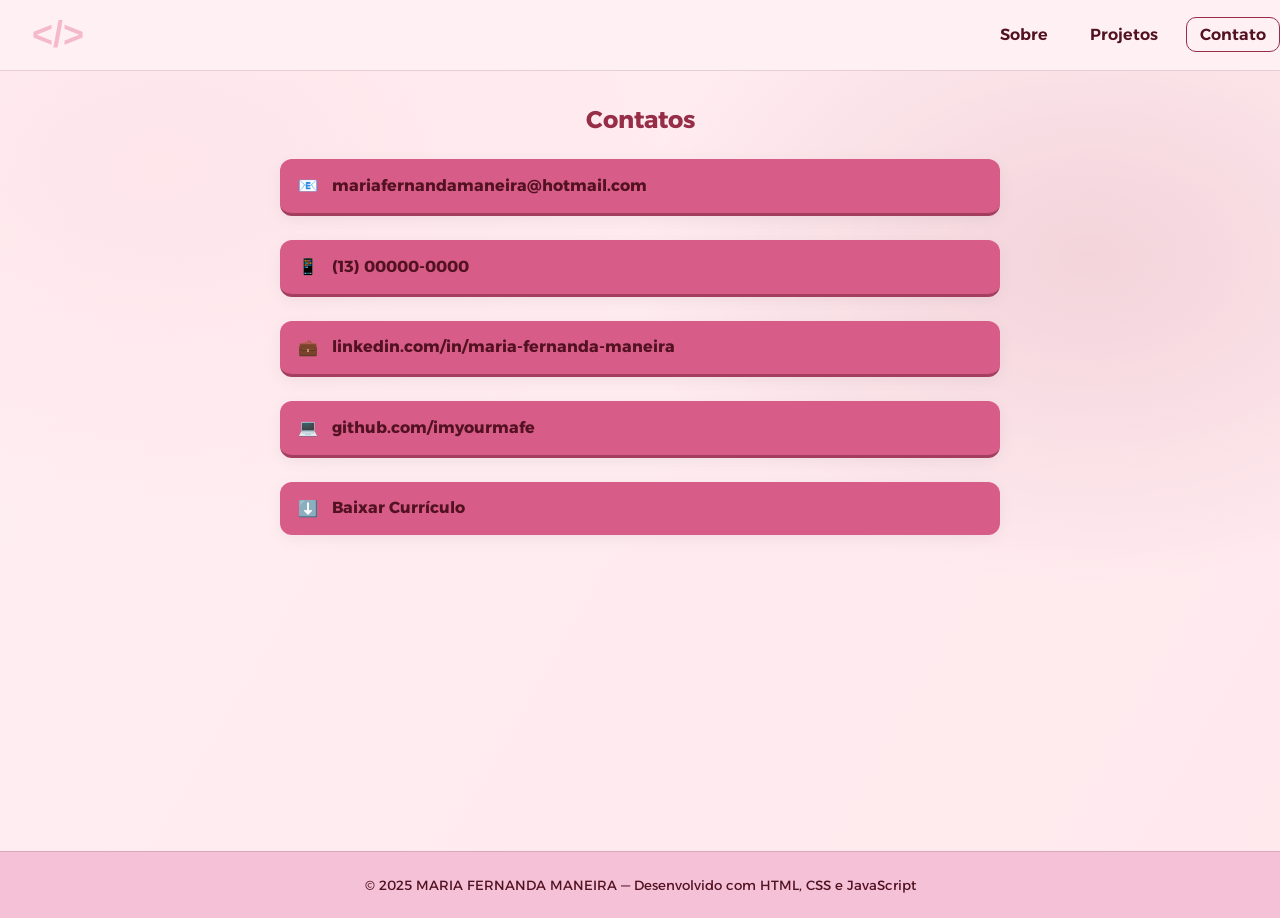
==== contato.html @ b3efa53d "Add files via upload" ====
<!DOCTYPE html>
<html lang="pt-br" data-theme="light">
  <head>
    <meta charset="utf-8">
    <meta name="viewport" content="width=device-width, initial-scale=1">
    <title>Contato — Maria Fernanda</title>
    <link rel="preconnect" href="https://fonts.googleapis.com">
    <link rel="preconnect" href="https://fonts.gstatic.com" crossorigin>
    <link href="https://fonts.googleapis.com/css2?family=Alexandria:wght@300;400;600;700;800&display=swap" rel="stylesheet">
    <link rel="stylesheet" href="style.css">
  </head>

  <body data-page="contato">
    <header class="site-header">
      <nav class="nav container">
        <button id="toggleTema" class="brand" type="button">&lt;/&gt;</button>
        <ul class="menu">
          <li><a class="menu-link" href="sobre.html">Sobre</a></li>
          <li><a class="menu-link" href="projetos.html">Projetos</a></li>
          <li><a class="menu-link" href="contato.html">Contato</a></li>
        </ul>
      </nav>
    </header>

    <main class="container">
      <h2 class="tela-titulo">Contatos</h2>
      <ul class="lista-contatos">
        <li class="item-contato"><span>📧</span> <a href="mailto:mariafernandamaneira@hotmail.com" class="link-email">mariafernandamaneira@hotmail.com</a></li>
        <li class="item-contato"><span>📱</span> <a href="tel:+5500000000000">(13) 00000-0000</a></li>
        <li class="item-contato"><span>💼</span> <a href="https://www.linkedin.com/in/maria-fernanda-maneira" target="_blank">linkedin.com/in/maria-fernanda-maneira</a></li>
        <li class="item-contato"><span>💻</span> <a href="https://github.com/imyourmafe" target="_blank">github.com/imyourmafe</a></li>
        <li class="item-contato"><span>⬇️</span> <a href="https://www.canva.com/design/DAG4afv-JpA/XehV0zzFCiO8OxYIsb_xwg/edit?utm_content=DAG4afv-JpA&utm_campaign=designshare&utm_medium=link2&utm_source=sharebutton">Baixar Currículo</a></li>
      </ul>

<!-- Formulário de envio de mensagem -->
    <div id="formEmail" class="popup-form" aria-hidden="true">
    <div class="popup-backdrop" data-fechar></div>

    <form id="emailForm" class="popup-card" role="dialog" aria-modal="true" aria-labelledby="formTitle">
        <h3 id="formTitle">Envie uma mensagem</h3>

        <label for="nome">Seu nome</label>
        <input type="text" id="nome" name="nome" required>

        <label for="assunto">Assunto</label>
        <input type="text" id="assunto" name="assunto" required>

        <label for="mensagem">Mensagem</label>
        <textarea id="mensagem" name="mensagem" rows="4" required></textarea>

        <div class="popup-actions">
        <button type="submit">Enviar</button>
        <button type="button" id="fecharForm" class="link-btn" data-fechar>Cancelar</button>
        </div>
    </form>

    <div id="mensagemConfirmacao" class="msg-confirmacao" role="status" aria-live="polite">
        Mensagem enviada com sucesso!
    </div>
    </div>
    </main>

    <footer class="site-footer">
      <small>&copy; 2025 MARIA FERNANDA MANEIRA — Desenvolvido com HTML, CSS e JavaScript</small>
    </footer>

    <script>
      (function(){
        var page = document.body.dataset.page;
        document.querySelectorAll('.menu a').forEach(a => {
          a.classList.toggle('ativo', a.getAttribute('href').includes(page));
        });
      })();
    </script>
    <script src="script.js"></script>
  </body>
</html>
---- style.css ----
:root{
  /*MODO CLARO*/
    --p1:#531222;
    --p2:#972E48;
    --p3:#BC6E81;
    --p4:#F5BAC9;
    --p5:#FFEEF2;
  /*MODO ESCURO*/
    --s1:#010A24;
    --s2:#021347;
    --s3:#021E73;
    --s4:#67749B;
    --s5:#E6E8EE;

  /* mapeamento dinâmico */
  --bg: var(--p5);
  --card: #f0b2cc;
  --text: var(--p1);
  --muted: #5c4d53;
  --brand: var(--p2);
  --brand-2: var(--p4);
  --chip-bg: #d85c88;
  --chip-text: #3a2b36;
  --chev-bg:var(--p4);
  --chev-fg:#610018;
  --divisor: #c47d99;
}

html[data-theme="dark"]{
  --bg: var(--s1);
  --card: #061127;
  --text: var(--s5);
  --muted: #bfc8ee;
  --brand: var(--s3);
  --brand-2: var(--s4);
  --chip-bg:#254279;
  --chip-text:#e9eeff;
  --chev-bg:#e9edf5;
  --chev-fg:#10204d;
  --divisor: #708dcc;
}

html{
  scroll-behavior: smooth;
}
*{box-sizing:border-box; margin:0; padding:0;}
body{
  font-family:'Alexandria', sans-serif;
  background:var(--bg);
  color:var(--text);
  line-height:1.6;
  opacity: 0;
  filter: blur(4px);
  transition: opacity 0.6s ease, filter 0.6s ease;
}
body.fade-in {
  opacity: 1;
  filter: blur(0);
}
body::before{
  content:"";
  position: fixed;
  inset: 0;
  z-index: -1;
  pointer-events: none;

  background:
    radial-gradient(900px 600px at 12% 18%, color-mix(in oklab, var(--brand-2) 45%, transparent) 0%, transparent 60%),
    radial-gradient(700px 500px at 85% 28%, color-mix(in oklab, var(--brand) 35%, transparent) 0%, transparent 65%),
    linear-gradient(120deg, color-mix(in oklab, var(--bg) 92%, white), color-mix(in oklab, var(--bg) 70%, var(--brand-2)));
  filter: saturate(1.05);
  opacity: .35;
  animation: bgFloat 18s ease-in-out infinite alternate;
}
@keyframes bgFloat{
  0%   {transform: translate3d(0,0,0) scale(1);}
  50%  {transform: translate3d(0,-8px,0) scale(1.01);}
  100% {transform: translate3d(0,4px,0) scale(1);}
}
html[data-theme="dark"] body::before{
  opacity: .28;
  background:
    radial-gradient(900px 600px at 10% 20%, color-mix(in oklab, var(--brand-2) 25%, transparent) 0%, transparent 60%),
    radial-gradient(700px 500px at 88% 30%, color-mix(in oklab, var(--brand) 20%, transparent) 0%, transparent 65%),
    linear-gradient(120deg, color-mix(in oklab, var(--bg) 80%, black), color-mix(in oklab, var(--bg) 60%, var(--brand)));
}
@media (prefers-reduced-motion: reduce){
  body::before{animation: none;}
}

/* Cabeçalho */
.site-header{
  border-bottom:1px solid color-mix(in oklab, var(--text) 15%, transparent);
  background:color-mix(in oklab, var(--bg) 90%, white);
  position:sticky; top:0; z-index:10;
}
.nav{
  display:flex; justify-content:space-between; align-items:center;
  padding:10px 0;
}
.brand{
  background:none; border:none; cursor:pointer;
  display: inline-grid;
  place-items: center;
  width: 50px; height: 50px;
  border-radius: 999px;
  font-weight: 900; font-size: 36px;
  color:var(--brand-2);
   margin-left: 2rem;
}
.menu{display:flex; list-style:none; gap:16px;}
.menu-link{
  text-decoration:none; color:var(--text);
  padding:.45rem .8rem; border-radius:10px; font-weight:600;
}
.menu-link.ativo{border:1px solid var(--brand); }
.menu-link:hover{background:color-mix(in oklab, var(--brand-2) 20%, transparent);}

/* Telas */
main{padding:30px 0; min-height:calc(100vh - 120px);}
.tela{display:none;}
.tela--ativa{display:block;}
.tela-titulo{text-align:center; color:var(--brand); margin-bottom:20px;}

/* Seção Sobre */
#sobre{
  display: flex;
  flex-direction: column;
  align-items: center;
  gap: 2.5rem;
  padding: 3rem 1rem 4rem;
}
.perfil{
  display:flex;
  flex-direction:column;
  align-items:center;
  gap: 36px;
  background:var(--brand-2);
  border-radius:18px;
  padding: 32px;
  box-shadow:0 6px 26px rgba(0,0,0,.06);
  max-width: 900px;
  margin-inline: auto;
}
.perfil-foto{
  width:200px; height:200px; border-radius:100%;
  border:8px solid var(--brand-2); object-fit:cover;
}
.perfil-textos{
  text-align: center;
  display: flex;
  flex-direction: column;
  gap: 0.8rem;
  margin-top: 1rem;
}
.perfil-textos h1{
  margin: 0;
  font-size: 1.6rem;
}
.perfil-textos .subtitulo{
  margin: 0;
  font-size: 1rem;
  color: var(--text-muted);
}
.perfil-textos .bio{
  margin: 0;
  font-size: 0.95rem;
  line-height: 1.6;
}
.chips{
  display:flex; flex-wrap:wrap; gap:10px; justify-content:center; list-style:none;
}
.chip{
  background:var(--chip-bg); color:var(--chip-text);
  padding:.5rem 1rem; border-radius:20px; font-weight:800;
}

/* Seção Projetos (Sanfona) */
.grid-projetos{
  align-items: start;
  display: grid;
  grid-template-columns: repeat(3, 1fr);
  justify-content: center;
  gap: 36px;
  margin-top: 24px;
  padding-bottom: 40px;
  max-width: 1100px;
  margin-left: auto;
  margin-right: auto;
}
.projeto-card{
  height: auto;
  background: var(--card);
  border-radius: 14px;
  overflow: hidden;
  box-shadow: 0 6px 26px rgba(0,0,0,.06);
  transform: translateY(0) scale(1);
  transition: transform .25s ease, box-shadow .25s ease;
  will-change: transform;
  display: flex;
  flex-direction: column;
}
.projeto-card:hover{
  transform: translateY(-4px) scale(1.01);
  box-shadow: 0 14px 34px rgba(0,0,0,.14);
}
.projeto-thumb{
  width: 100%;
  height: 220px;
  overflow: hidden;
  border-top-left-radius: 14px;
  border-top-right-radius: 14px;
  background: #d9d9d9;
  display: flex;
  align-items: center;
  justify-content: center;
  transition: transform .35s ease, filter .35s ease;
}
.projeto-thumb img{
  width: 100%;
  height: 100%;
  object-fit: cover;
  transition: transform 0.3s ease;
}
.projeto-thumb:hover img{
  transform: scale(1.04);
  filter: saturate(1.05);
}
.projeto-accordion{
  flex: 0 0 auto;
  margin: 0;
  border: 0;
  background: transparent;
}
.projeto-accordion[open] .chevron.aberto {transform: rotate(180deg);}
.projeto-accordion:not([open]) .projeto-desc{
  display: none;
  padding: 0;
  border: 0;
}
.projeto-info{
  display: flex;
  align-items: center;
  justify-content: space-between;
  background: var(--brand);
  width: 100%;
  margin: 0;
  padding: 14px 18px;
  cursor: pointer;
  list-style: none;
  border: none;
  border-radius: 0;
  user-select: none;
}
.projeto-info::-webkit-details-marker{
  display: none;
}
.projeto-titulo{
  flex: 1;
  font-size: 1rem;
  font-weight: 800;
  text-transform: uppercase;
  color: var(--p5);
  text-align: left;
}
.chevron{
  display: inline-grid;
  place-items: center;
  width: 32px;
  height: 32px;
  border-radius: 50%;
  background: var(--chip-bg);
  color: var(--chev-fg);
  font-weight: 900;
  line-height: 1;
  transform: rotate(0deg);
  transition: transform 0.2s ease, background 0.2s ease;
}
.projeto-accordion[open] .chevron{
  transform: rotate(180deg);
}
.projeto-desc{
  padding: 12px 16px 16px;
  border-top: 1px solid color-mix(in oklab, var(--brand) 10%, transparent);
  background: color-mix(in oklab, var(--divisor) 65%, white);
  color: var(--text);
}
@media (max-width: 700px){
  .grid-projetos {
    grid-template-columns: 1fr;
  }
}

/* Seção Contatos */
#contato{
  padding: 3rem 1rem 4rem;
  display: flex;
  flex-direction: column;
  align-items: center;
}
.lista-contatos{
  list-style: none;
  display: flex;
  flex-direction: column;
  gap: 24px;
  max-width: 720px;
  width: 100%;
  margin: 0 auto;
  padding: 0;
}
.lista-contatos .item-contato:last-child{border-bottom: none;}
.item-contato{
  display: flex;
  align-items: center;
  gap: 14px;
  background: var(--chip-bg);
  padding: 14px 18px;
  border-radius: 12px;
  box-shadow: 0 4px 16px rgba(0,0,0,.06);
  border-bottom: 3px solid color-mix(in oklab, var(--text) 40%, transparent);
  transition: transform .2s ease, box-shadow .2s ease;
}
.item-contato .icone{
  flex: 0 0 42px;
  height: 42px;
  display: grid;
  place-items: center;
  background: var(--brand-2);
  color: var(--brand);
  border-radius: 10px;
  font-weight: 800;
  font-size: 18px;
}
.item-contato a,
.item-contato a:link,
.item-contato a:visited{
  color: var(--text);
  text-decoration: none;
  font-weight: 700;
  font-size: 1rem;
  line-height: 1.4;
}
.item-contato a:hover,
.item-contato a:focus{
  text-decoration: underline;
  color: var(--brand);
  transform: translateY(-2px);
  box-shadow: 0 10px 28px rgba(0,0,0,.10);
}

/* Rodapé */
.site-footer{
  border-top:1px solid color-mix(in oklab, var(--text) 15%, transparent);
  text-align:center; padding:20px 0; background:color-mix(in oklab, var(--card) 80%, rgb(255, 255, 255));
}

/* Mensagem dinâmica de boas-vindas */
.boas-vindas{
  max-width: 900px;
  width: 100%;
  padding: 1.2rem 1rem;
  border-radius: 12px;
  background: var(--brand-2);
  color: var(--brand);
  font-weight: 700;
  text-align: center;
  box-shadow: 0 4px 12px rgba(0,0,0,.08);
  letter-spacing: 0.2px;
  line-height: 1.4;
  animation: boasVindasFade .25s ease-out both;
}
.boas-vindas:empty{
  display: none;
}
@keyframes boasVindasFade{
  from{ opacity: 0; transform: translateY(-6px); }
  to{ opacity: 1; transform: translateY(0); }
}

/* Formulário flutuante de e-mail */
.popup-form{
  position: fixed;
  inset: 0;
  display: none;
  justify-content: center;
  align-items: center;
  z-index: 1000;
}
.popup-form.aberta{
  display: flex;
}
.popup-backdrop {
  position: absolute;
  inset: 0;
  background: rgba(0,0,0,.45);
}
.popup-card{
  position: relative;
  background: var(--card);
  color: var(--text);
  padding: 1.6rem;
  border-radius: 14px;
  width: min(420px, 92vw);
  display: flex;
  flex-direction: column;
  gap: .8rem;
  box-shadow: 0 12px 28px rgba(0,0,0,.25);
  animation: fadeIn .25s ease-out both;
  z-index: 1;
}
.popup-card h3{margin: 0 0 .4rem;}
.popup-card label{
  font-weight: 600;
  font-size: .92rem;
}
.popup-card input,
.popup-card textarea{
  border: 1px solid color-mix(in oklab, var(--brand) 22%, transparent);
  border-radius: 10px;
  padding: .6rem .7rem;
  font: inherit;
  background: var(--bg);
  color: var(--text);
}
.popup-actions{
  display: flex;
  gap: .6rem;
  margin-top: .4rem;
}
.popup-actions button[type="submit"]{
  border: none;
  cursor: pointer;
  border-radius: 10px;
  padding: .6rem 1rem;
  font-weight: 800;
  background: linear-gradient(90deg, var(--brand), var(--brand-2), var(--brand));
  background-size: 200% 100%;
  animation: gradShift 6s ease infinite;
  color: var(--p5);
}
@keyframes fadeIn{
  0%{ background-position: 0% 50%;}
  50%{ background-position: 100% 50%;}
  100%{ background-position: 0% 50%;}
}
.link-btn{
  background: transparent;
  border: none;
  color: var(--text);
  font-weight: 700;
  cursor: pointer;
  text-decoration: underline;
}
.msg-confirmacao{
  display: none;
  position: absolute;
  bottom: 8%;
  left: 50%;
  transform: translateX(-50%);
  background: var(--brand-2);
  color: var(--brand);
  padding: .55rem 1rem;
  border-radius: 10px;
  font-weight: 800;
  z-index: 1;
  box-shadow: 0 6px 16px rgba(0,0,0,.18);
  animation: fadeIn .2s ease-out both;
}
body.modal-aberta{overflow: hidden;}

/* ===== Filtros de Projetos ===== */
.filtros-projetos{
  position: relative;
  display: flex;
  flex-wrap: wrap;
  gap: 18px;
  align-items: center;
  justify-content: flex-start;
  margin: .25rem auto 2.5rem;
  padding-bottom: .4rem;
  max-width: 1100px;
  padding-left: 1.5rem;
}
.filtros-projetos::after{
  content: "";
  position: absolute;
  left: 50%;
  transform: translateX(-50%);
  bottom: 0;
  width: 100vw;
  height: 1px;
  background: color-mix(in oklab, var(--text) 15%, transparent);
  pointer-events: none;
  z-index: 0;
}
.filtro{
  appearance: none;
  background: none;
  border: none;
  padding: .35rem .25rem;
  color: color-mix(in oklab, var(--text) 80%, transparent);
  font-weight: 700;
  font-size: .95rem;
  cursor: pointer;
  position: relative;
}
.filtro::after{
  content: "";
  position: absolute;
  left: 0; right: 0; bottom: -0.45rem;
  height: 3px;
  background: transparent;
  transform: scaleX(0);
  transform-origin: left;
  transition: transform .25s ease, background-color .25s ease;
}
.filtro:hover{
  color: var(--text);
}
.filtro:hover::after{
  background: color-mix(in oklab, var(--brand) 50%, transparent);
  transform: scaleX(1);
}
.filtro.ativo{
  color: var(--text);
}
.filtro.ativo::after{
  background: var(--brand);
  transform: scaleX(1);
}
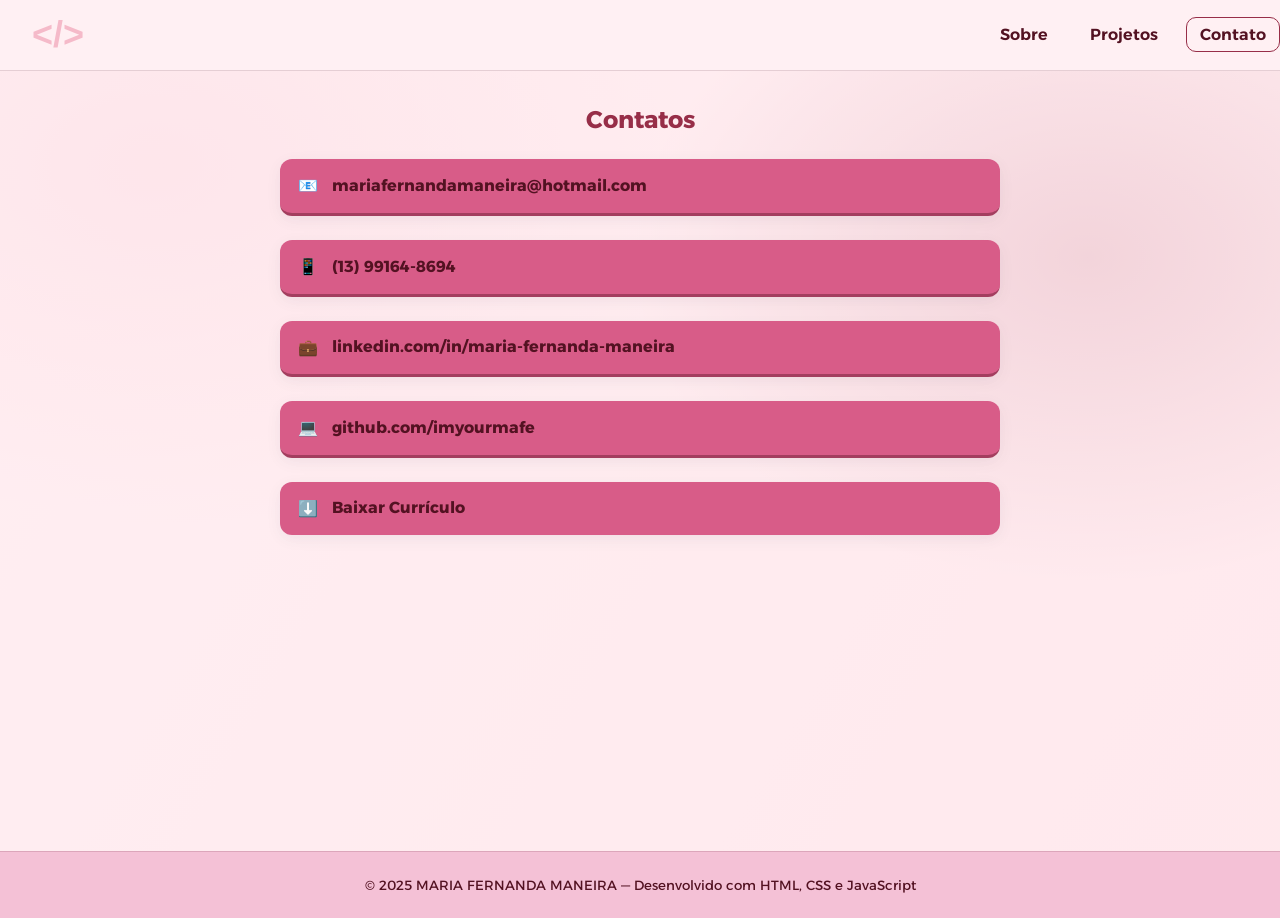
==== commit 85665540: "Add files via upload" ====
--- a/contato.html
+++ b/contato.html
@@ -26,7 +26,7 @@
       <h2 class="tela-titulo">Contatos</h2>
       <ul class="lista-contatos">
         <li class="item-contato"><span>📧</span> <a href="mailto:mariafernandamaneira@hotmail.com" class="link-email">mariafernandamaneira@hotmail.com</a></li>
-        <li class="item-contato"><span>📱</span> <a href="tel:+5500000000000">(13) 00000-0000</a></li>
+        <li class="item-contato"><span>📱</span> <a href="tel:+5513991648694">(13) 99164-8694</a></li>
         <li class="item-contato"><span>💼</span> <a href="https://www.linkedin.com/in/maria-fernanda-maneira" target="_blank">linkedin.com/in/maria-fernanda-maneira</a></li>
         <li class="item-contato"><span>💻</span> <a href="https://github.com/imyourmafe" target="_blank">github.com/imyourmafe</a></li>
         <li class="item-contato"><span>⬇️</span> <a href="https://www.canva.com/design/DAG4afv-JpA/XehV0zzFCiO8OxYIsb_xwg/edit?utm_content=DAG4afv-JpA&utm_campaign=designshare&utm_medium=link2&utm_source=sharebutton">Baixar Currículo</a></li>
